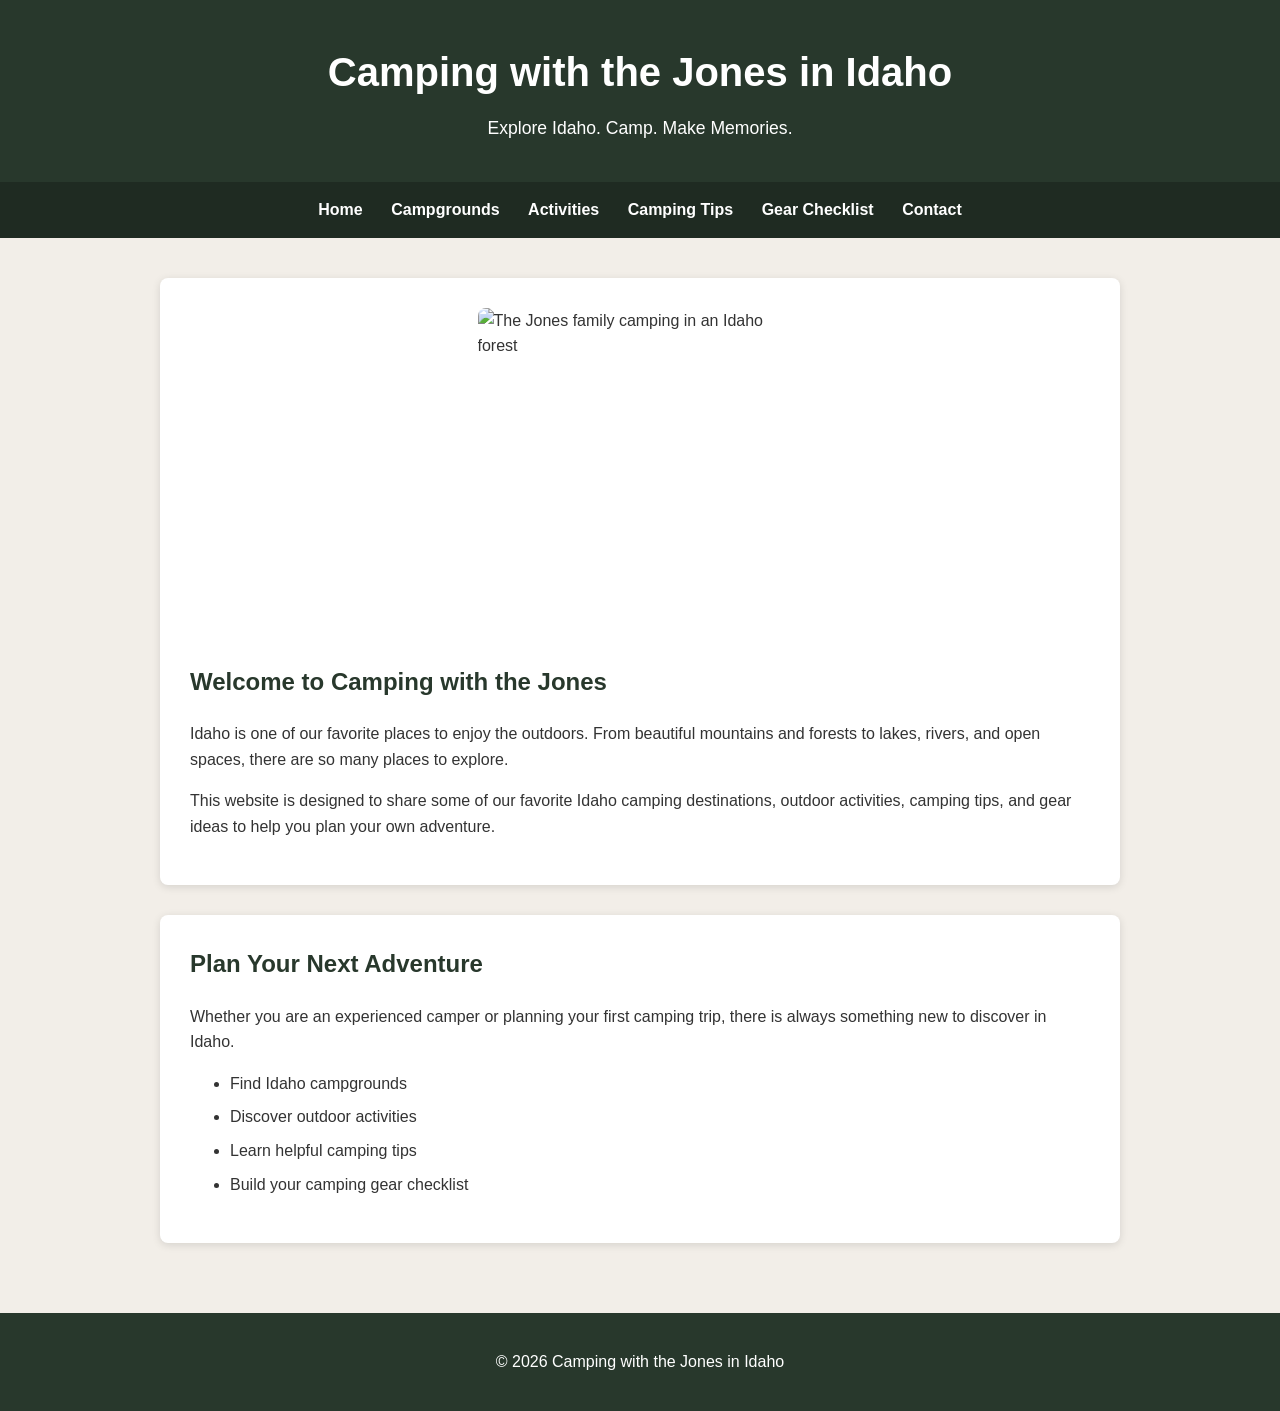
==== index.html @ a10c8b9a "Add files via upload" ====
<!DOCTYPE html>
<html lang="en">

<head>
    <meta charset="UTF-8">
    <meta name="viewport" content="width=device-width, initial-scale=1.0">
    <meta name="description" content="Camping with the Jones in Idaho - camping destinations, activities, tips, and gear.">
    <link rel="stylesheet" href="styles.css">
    <title>Camping with the Jones in Idaho</title>
</head>

<body>

    <header>
        <h1>Camping with the Jones in Idaho</h1>
        <p>Explore Idaho. Camp. Make Memories.</p>
    </header>

    <nav>
        <a href="index.html">Home</a>
        <a href="campgrounds.html">Campgrounds</a>
        <a href="activities.html">Activities</a>
        <a href="camping-tips.html">Camping Tips</a>
        <a href="gear.html">Gear Checklist</a>
        <a href="contact.html">Contact</a>
    </nav>

    <main>

        <section class="hero">
            <img src="images/jones-camping.jpg"
                 alt="The Jones family camping in an Idaho forest">

            <h2>Welcome to Camping with the Jones</h2>

            <p>
                Idaho is one of our favorite places to enjoy the outdoors.
                From beautiful mountains and forests to lakes, rivers, and
                open spaces, there are so many places to explore.
            </p>

            <p>
                This website is designed to share some of our favorite Idaho
                camping destinations, outdoor activities, camping tips, and
                gear ideas to help you plan your own adventure.
            </p>
        </section>

        <section>
            <h2>Plan Your Next Adventure</h2>

            <p>
                Whether you are an experienced camper or planning your first
                camping trip, there is always something new to discover in Idaho.
            </p>

            <ul>
                <li>Find Idaho campgrounds</li>
                <li>Discover outdoor activities</li>
                <li>Learn helpful camping tips</li>
                <li>Build your camping gear checklist</li>
            </ul>
        </section>

    </main>

    <footer>
        <p>&copy; 2026 Camping with the Jones in Idaho</p>
    </footer>

</body>

</html>
---- styles.css ----
* {
    box-sizing: border-box;
}

body {
    margin: 0;
    background-color: #f2eee8;
    color: #333333;
    font-family: Arial, Helvetica, sans-serif;
    line-height: 1.6;
}

header {
    background-color: #28382c;
    color: white;
    text-align: center;
    padding: 40px 20px;
}

header h1 {
    margin: 0;
    font-size: 2.5em;
}

header p {
    margin: 10px 0 0;
    font-size: 1.1em;
}

nav {
    background-color: #1f2b22;
    text-align: center;
    padding: 15px;
}

nav a {
    color: white;
    text-decoration: none;
    margin: 0 12px;
    font-weight: bold;
}

nav a:hover {
    text-decoration: underline;
}

main {
    max-width: 1000px;
    margin: 0 auto;
    padding: 40px 20px;
}

section {
    background-color: white;
    margin-bottom: 30px;
    padding: 30px;
    border-radius: 8px;
    box-shadow: 0 2px 8px rgba(0, 0, 0, 0.12);
}

.hero img {
    display: block;
    width: 325px;
    height: 325px;
    margin: 0 auto 30px;
    border-radius: 8px;
    object-fit: cover;
    object-position: center;
}

h2 {
    color: #28382c;
    margin-top: 0;
}

li {
    margin-bottom: 8px;
}

/* Video */

video {
    display: block;
    width: 100%;
    max-width: 700px;
    height: auto;
    margin: 25px auto 0;
    border-radius: 6px;
}

/* Campground Table */

table {
    width: 100%;
    border-collapse: collapse;
    margin-top: 20px;
}

caption {
    font-weight: bold;
    font-size: 1.1em;
    margin-bottom: 10px;
}

th {
    background-color: #28382c;
    color: white;
    padding: 12px;
    text-align: left;
}

td {
    padding: 12px;
    border-bottom: 1px solid #cccccc;
}

tr:nth-child(even) {
    background-color: #f2eee8;
}

tr:hover {
    background-color: #e4ded4;
}

/* Contact Form */

form {
    max-width: 650px;
    margin-top: 25px;
}

label {
    display: block;
    margin-top: 18px;
    margin-bottom: 6px;
    font-weight: bold;
    color: #28382c;
}

input[type="text"],
input[type="email"],
textarea {
    width: 100%;
    padding: 12px;
    border: 1px solid #b8b8b8;
    border-radius: 5px;
    font-family: inherit;
    font-size: 1em;
}

textarea {
    min-height: 140px;
    resize: vertical;
}

input[type="text"]:focus,
input[type="email"]:focus,
textarea:focus {
    outline: 2px solid #28382c;
}

input[type="submit"] {
    margin-top: 20px;
    padding: 12px 24px;
    background-color: #28382c;
    color: white;
    border: none;
    border-radius: 5px;
    font-weight: bold;
    font-size: 1em;
    cursor: pointer;
}

input[type="submit"]:hover {
    background-color: #1f2b22;
}

footer {
    background-color: #28382c;
    color: white;
    text-align: center;
    padding: 20px;
}

@media (max-width: 600px) {
    header h1 {
        font-size: 2em;
    }

    nav a {
        display: block;
        margin: 8px 0;
    }

    main {
        padding: 25px 15px;
    }

    section {
        padding: 20px;
    }

    .hero img {
        width: 250px;
        height: 250px;
    }

    video {
        width: 100%;
    }

    table {
        font-size: 0.85em;
    }

    th,
    td {
        padding: 8px;
    }

    form {
        width: 100%;
    }
}
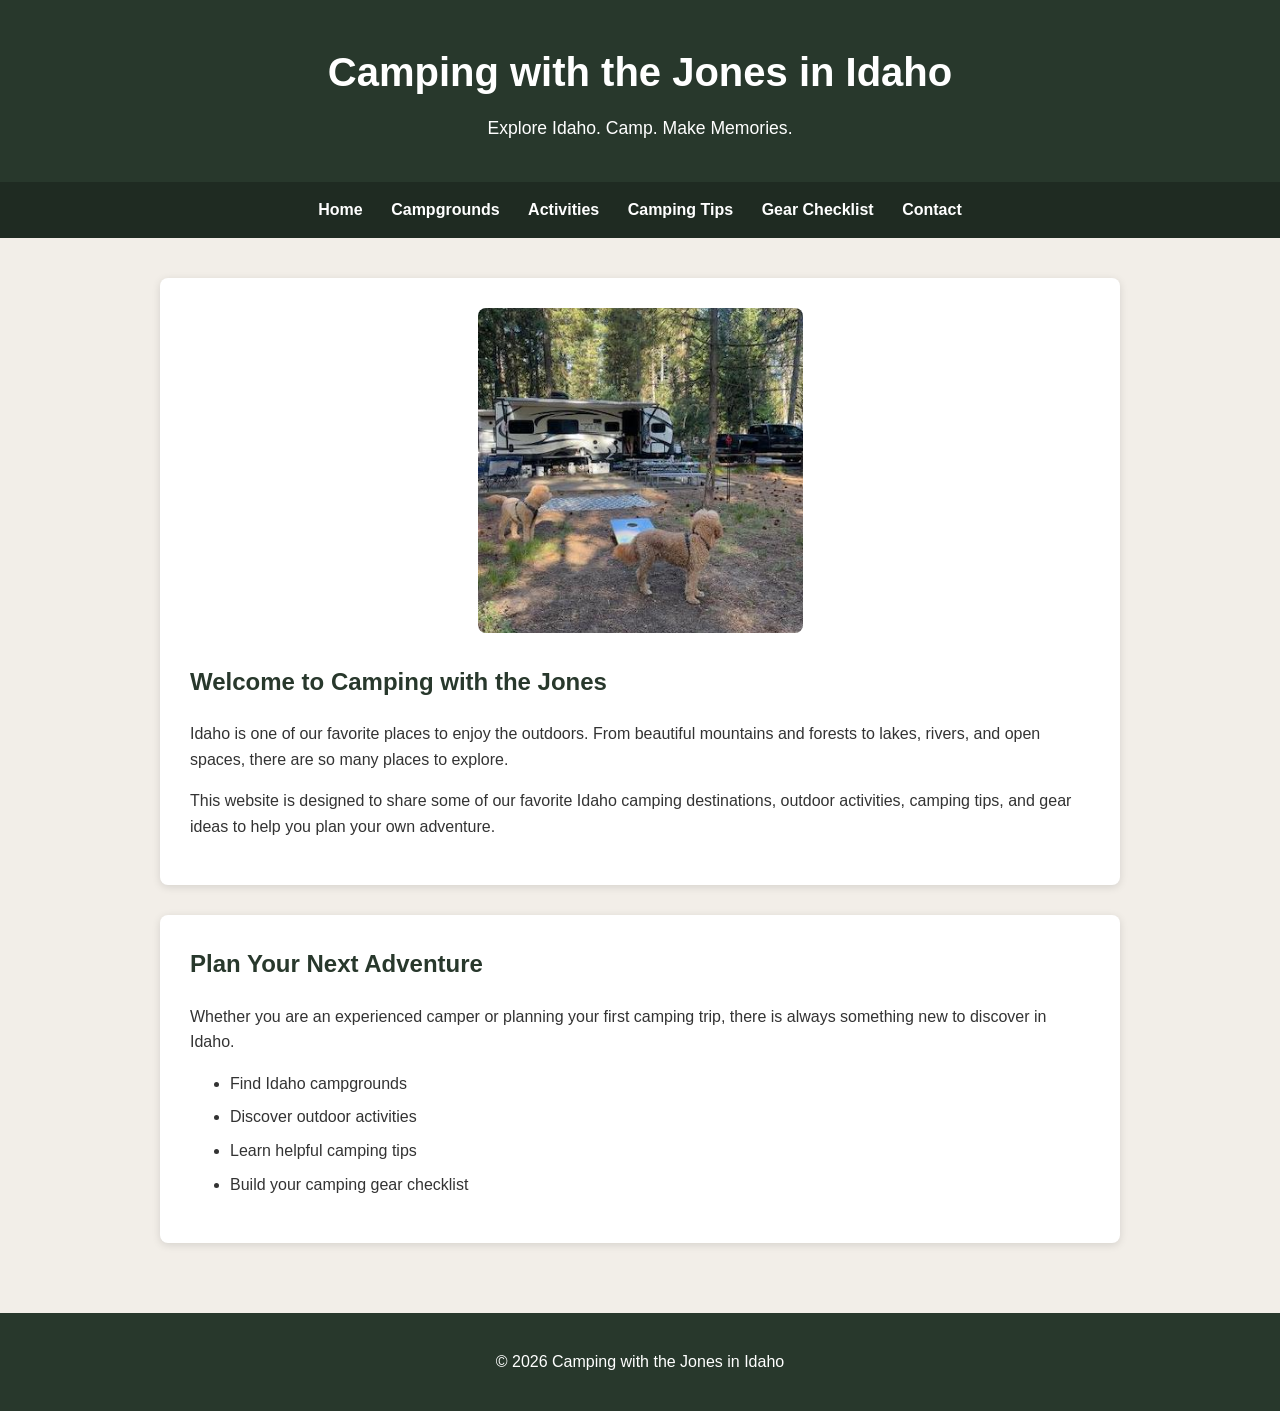
==== commit a467705d: "Add files via upload" ====
--- a/index.html
+++ b/index.html
@@ -5,6 +5,7 @@
     <meta charset="UTF-8">
     <meta name="viewport" content="width=device-width, initial-scale=1.0">
     <meta name="description" content="Camping with the Jones in Idaho - camping destinations, activities, tips, and gear.">
+    <meta name="keywords" content="Idaho camping, camping in Idaho, Idaho campgrounds, camping tips, camping gear">
     <link rel="stylesheet" href="styles.css">
     <title>Camping with the Jones in Idaho</title>
 </head>
